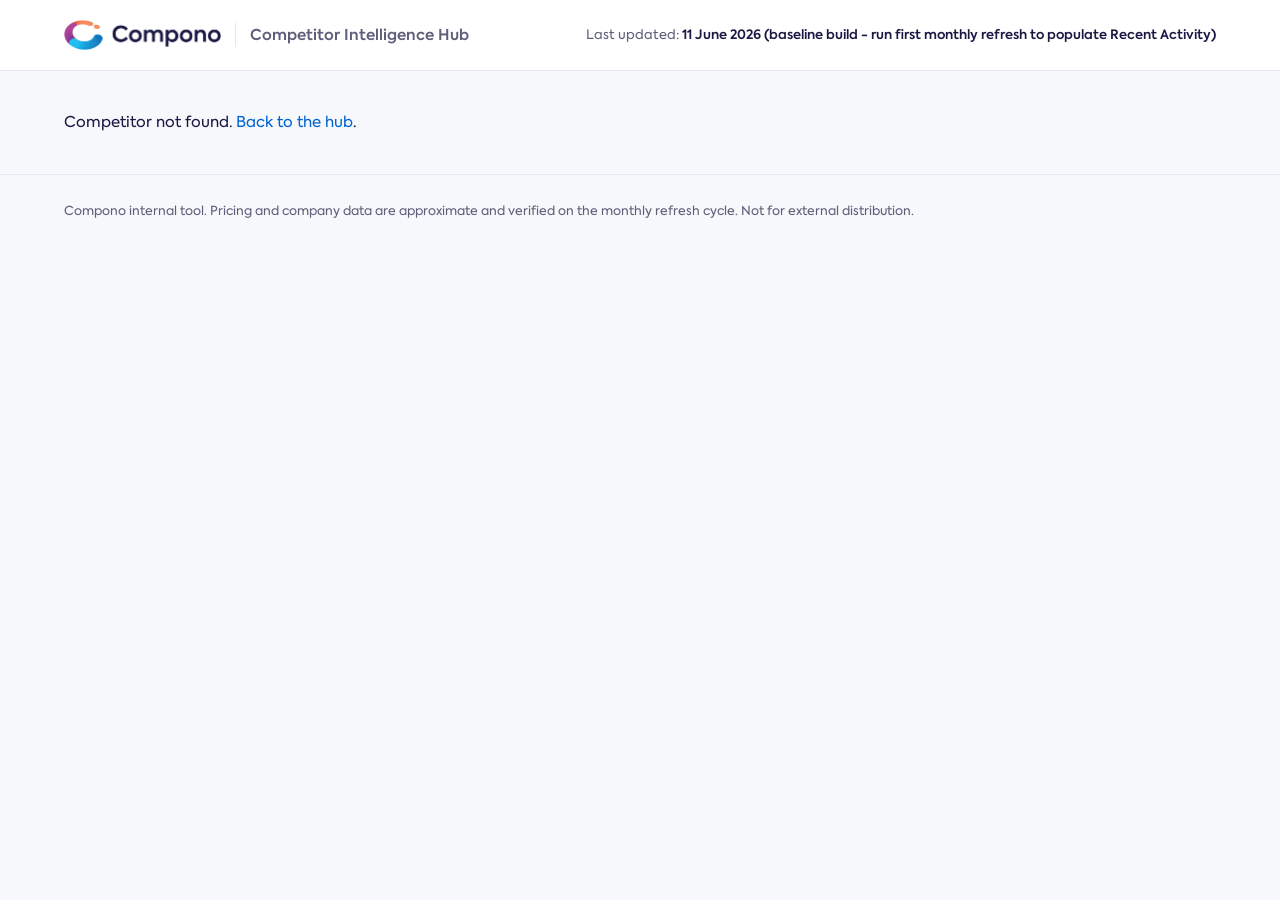
==== competitor.html @ 475b2f6e "Add files via upload" ====
<!DOCTYPE html>
<html lang="en-AU">
<head>
<meta charset="UTF-8">
<meta name="viewport" content="width=device-width, initial-scale=1.0">
<meta name="robots" content="noindex, nofollow">
<title>Competitor - Compono Intelligence Hub</title>
<link rel="stylesheet" href="styles.css">
</head>
<body>

<header class="site-header">
  <div class="wrap">
    <div class="brand">
      <img src="assets/logo-horizontal-color.png" alt="Compono">
      <span class="brand-title">Competitor Intelligence Hub</span>
    </div>
    <div class="last-updated">Last updated: <strong id="lastUpdated"></strong></div>
  </div>
</header>

<main class="wrap" id="page"></main>

<footer class="site-footer">
  <div class="wrap">Compono internal tool. Pricing and company data are approximate and verified on the monthly refresh cycle. Not for external distribution.</div>
</footer>

<script src="data.js"></script>
<script>
  document.getElementById("lastUpdated").textContent = LAST_UPDATED;

  const id = new URLSearchParams(location.search).get("id");
  const c = COMPETITORS.find(x => x.id === id);
  const page = document.getElementById("page");

  if (!c) {
    page.innerHTML = `<p style="padding:40px 0">Competitor not found. <a href="index.html">Back to the hub</a>.</p>`;
  } else {
    document.title = c.name + " - Compono Intelligence Hub";
    const cat = CATEGORIES[c.category];

    const assessSection = (c.category === "hire" && c.assessment) ? `
      <div class="section">
        <h2>Assessment capability</h2>
        <div class="panel">
          <span class="pill ${c.assessment.level === "Native" ? "assess-native" : c.assessment.level === "Basic" ? "assess-basic" : "assess-none"}">${c.assessment.level}</span>
          <p style="margin-top:12px; font-size:14px;">${c.assessment.detail}</p>
        </div>
      </div>` : "";

    const recent = c.recentActivity && c.recentActivity.length
      ? c.recentActivity.map(a => `<div class="activity-item"><div class="date">${a.date}</div>${a.note}</div>`).join("")
      : `<p class="recent-empty">No entries yet - run the monthly refresh prompt to populate this section with the latest product releases, brand messaging changes and partnerships.</p>`;

    page.innerHTML = `
      <a class="back-link" href="index.html">← Back to all competitors</a>

      <div class="comp-header">
        <div class="eyebrow">${cat.label} competitor</div>
        <h1>${c.name}</h1>
        <p style="color:var(--muted); max-width:760px;">${c.summary}</p>
        <div class="card-meta" style="margin-top:14px;">
          <span class="pill">${c.targetMarket}</span>
        </div>
      </div>

      <div class="section">
        <h2>Company snapshot</h2>
        <div class="panel">
          <div class="snapshot-grid">
            <div class="snap-item"><div class="label">HQ</div><div class="value">${c.snapshot.hq}</div></div>
            <div class="snap-item"><div class="label">Founded</div><div class="value">${c.snapshot.founded}</div></div>
            <div class="snap-item"><div class="label">Funding</div><div class="value">${c.snapshot.funding}</div></div>
            <div class="snap-item"><div class="label">Headcount</div><div class="value">${c.snapshot.headcount}</div></div>
            <div class="snap-item"><div class="label">ANZ presence</div><div class="value">${c.snapshot.anz}</div></div>
          </div>
        </div>
      </div>

      ${assessSection}

      <div class="section">
        <h2>Pricing model</h2>
        <div class="panel"><p style="font-size:14.5px;">${c.pricing}</p></div>
      </div>

      <div class="section">
        <h2>Key features</h2>
        <div class="panel">
          <ul class="clean">${c.features.map(f => `<li>${f}</li>`).join("")}</ul>
        </div>
      </div>

      <div class="section">
        <h2>FAB - theirs vs ours</h2>
        <div class="fab-grid">
          <div class="panel fab-col theirs">
            <h3>${c.name}'s pitch</h3>
            <div class="fab-block"><div class="fab-label">Features</div><p>${c.fabTheirs.features}</p></div>
            <div class="fab-block"><div class="fab-label">Advantages</div><p>${c.fabTheirs.advantages}</p></div>
            <div class="fab-block"><div class="fab-label">Benefits</div><p>${c.fabTheirs.benefits}</p></div>
          </div>
          <div class="panel fab-col ours">
            <h3>Compono in this matchup</h3>
            <div class="fab-block"><div class="fab-label">Features</div><p>${c.fabOurs.features}</p></div>
            <div class="fab-block"><div class="fab-label">Advantages</div><p>${c.fabOurs.advantages}</p></div>
            <div class="fab-block"><div class="fab-label">Benefits</div><p>${c.fabOurs.benefits}</p></div>
          </div>
        </div>
      </div>

      <div class="section">
        <div class="two-col">
          <div>
            <h2>How Compono wins</h2>
            <div class="panel"><ul class="clean wins">${c.wins.map(w => `<li>${w}</li>`).join("")}</ul></div>
          </div>
          <div>
            <h2>How Compono loses</h2>
            <div class="panel"><ul class="clean losses">${c.losses.map(l => `<li>${l}</li>`).join("")}</ul></div>
          </div>
        </div>
      </div>

      <div class="section">
        <div class="battlecard">
          <h2>Battle card seed</h2>
          <p>${c.battlecard}</p>
        </div>
      </div>

      <div class="section">
        <h2>Social / brand signal</h2>
        <div class="panel"><p style="font-size:14px;">${c.social}</p></div>
      </div>

      <div class="section">
        <h2>Recent activity</h2>
        <div class="panel">${recent}</div>
      </div>
    `;
  }
</script>
</body>
</html>
---- styles.css ----
/* Compono Competitor Intelligence Hub — internal tool styling
   Lighter take on the Compono GTM design system */

@font-face { font-family:"Axiforma"; src:url("./fonts/Axiforma-Regular.otf") format("opentype"); font-weight:400; font-display:swap; }
@font-face { font-family:"Axiforma"; src:url("./fonts/Axiforma-Medium.otf") format("opentype"); font-weight:500; font-display:swap; }
@font-face { font-family:"Axiforma"; src:url("./fonts/Axiforma-SemiBold.otf") format("opentype"); font-weight:600; font-display:swap; }
@font-face { font-family:"Axiforma"; src:url("./fonts/Axiforma-Bold.otf") format("opentype"); font-weight:700; font-display:swap; }

:root {
  --navy:#1A1944;
  --blue:#0065D3;
  --blue-dark:#0055B3;
  --purple:#9a1a8d;
  --cyan:#35c6ff;
  --coral:#f3805d;
  --amber:#F1A604;
  --bg:#f7f8fb;
  --card:#ffffff;
  --line:#e6e8f0;
  --text:#1A1944;
  --muted:#5d5f7a;
  --green:#1d9e6f;
  --red:#d14545;
  --radius:16px;
}

* { box-sizing:border-box; margin:0; padding:0; }

body {
  font-family:"Axiforma", system-ui, sans-serif;
  background:var(--bg);
  color:var(--text);
  line-height:1.55;
  font-size:15px;
}

a { color:var(--blue); text-decoration:none; }
a:hover { text-decoration:underline; }

.wrap { max-width:1200px; margin:0 auto; padding:0 24px; }

/* ---------- Header ---------- */
.site-header {
  background:var(--card);
  border-bottom:1px solid var(--line);
  padding:20px 0;
}
.site-header .wrap { display:flex; align-items:center; justify-content:space-between; gap:16px; flex-wrap:wrap; }
.brand { display:flex; align-items:center; gap:14px; }
.brand img { height:30px; }
.brand-title { font-weight:600; font-size:15px; color:var(--muted); border-left:1px solid var(--line); padding-left:14px; }
.last-updated { font-size:13px; color:var(--muted); }
.last-updated strong { color:var(--text); font-weight:600; }

/* ---------- Hero strip ---------- */
.hero-strip { padding:36px 0 8px; }
.eyebrow { text-transform:uppercase; letter-spacing:2px; font-size:11px; font-weight:600; color:var(--purple); }
.hero-strip h1 { font-size:30px; font-weight:700; margin:8px 0 6px; letter-spacing:-0.3px; }
.hero-strip p { color:var(--muted); max-width:760px; }

/* ---------- Tabs ---------- */
.tabs { display:flex; gap:8px; margin:28px 0 22px; flex-wrap:wrap; }
.tab {
  border:1px solid var(--line);
  background:var(--card);
  border-radius:9999px;
  padding:10px 22px;
  font-family:inherit;
  font-size:14px;
  font-weight:600;
  color:var(--muted);
  cursor:pointer;
  display:flex; align-items:center; gap:8px;
  transition:all .15s ease;
}
.tab:hover { border-color:var(--blue); color:var(--blue); }
.tab.active { background:var(--navy); border-color:var(--navy); color:#fff; }
.tab .dot { width:9px; height:9px; border-radius:50%; }
.dot-hire { background:var(--cyan); }
.dot-engage { background:var(--purple); }
.dot-develop { background:var(--coral); }
.dot-hris { background:var(--amber); }
.tab .count { font-weight:400; opacity:.7; font-size:13px; }

/* ---------- Search ---------- */
.toolbar { display:flex; gap:12px; align-items:center; margin-bottom:22px; flex-wrap:wrap; }
.search {
  flex:1; min-width:240px; max-width:380px;
  border:1px solid var(--line);
  border-radius:9999px;
  padding:10px 18px;
  font-family:inherit;
  font-size:14px;
  background:var(--card);
  color:var(--text);
}
.search:focus { outline:none; border-color:var(--blue); }
.tab-desc { font-size:13px; color:var(--muted); }

/* ---------- Card grid ---------- */
.grid {
  display:grid;
  grid-template-columns:repeat(3, 1fr);
  gap:18px;
  padding-bottom:64px;
}
@media (max-width:980px){ .grid { grid-template-columns:repeat(2,1fr); } }
@media (max-width:640px){ .grid { grid-template-columns:1fr; } }

.comp-card {
  background:var(--card);
  border:1px solid var(--line);
  border-left:4px solid var(--purple);
  border-radius:var(--radius);
  padding:22px;
  display:flex; flex-direction:column; gap:10px;
  transition:box-shadow .15s ease, transform .15s ease;
  color:var(--text);
}
.comp-card:hover { box-shadow:0 8px 24px rgba(26,25,68,.10); transform:translateY(-2px); text-decoration:none; }
.comp-card.hire { border-left-color:var(--cyan); }
.comp-card.engage { border-left-color:var(--purple); }
.comp-card.develop { border-left-color:var(--coral); }
.comp-card.hris { border-left-color:var(--amber); }

.comp-card h3 { font-size:18px; font-weight:700; }
.card-meta { display:flex; gap:8px; flex-wrap:wrap; }
.pill {
  font-size:11px; font-weight:600;
  border-radius:9999px;
  padding:4px 11px;
  background:var(--bg);
  color:var(--muted);
  border:1px solid var(--line);
}
.pill.assess-native { background:#e8f8ef; color:var(--green); border-color:#bfe8d2; }
.pill.assess-basic { background:#fdf4e3; color:#a87708; border-color:#f0dfb3; }
.pill.assess-none { background:#fbeaea; color:var(--red); border-color:#f0c9c9; }
.comp-card p { font-size:13.5px; color:var(--muted); flex:1; }
.card-link { font-size:13px; font-weight:600; color:var(--blue); }

/* ---------- Competitor page ---------- */
.back-link { display:inline-block; margin:26px 0 4px; font-size:13px; font-weight:600; }
.comp-header { padding:10px 0 26px; border-bottom:1px solid var(--line); margin-bottom:30px; }
.comp-header h1 { font-size:32px; font-weight:700; letter-spacing:-0.3px; margin:6px 0 10px; }
.comp-header .card-meta { margin-top:4px; }

.section { margin-bottom:34px; }
.section h2 {
  font-size:13px; text-transform:uppercase; letter-spacing:2px;
  font-weight:600; color:var(--purple); margin-bottom:12px;
}
.panel {
  background:var(--card);
  border:1px solid var(--line);
  border-radius:var(--radius);
  padding:22px 24px;
}

.snapshot-grid { display:grid; grid-template-columns:repeat(auto-fit, minmax(170px,1fr)); gap:16px; }
.snap-item .label { font-size:11px; text-transform:uppercase; letter-spacing:1px; color:var(--muted); font-weight:600; }
.snap-item .value { font-size:14.5px; font-weight:500; margin-top:3px; }

ul.clean { list-style:none; }
ul.clean li { padding:7px 0 7px 22px; position:relative; font-size:14px; border-bottom:1px solid var(--bg); }
ul.clean li:last-child { border-bottom:none; }
ul.clean li::before { content:"●"; position:absolute; left:2px; font-size:9px; top:11px; color:var(--blue); }
ul.clean.wins li::before { color:var(--green); }
ul.clean.losses li::before { color:var(--red); }

.fab-grid { display:grid; grid-template-columns:1fr 1fr; gap:18px; }
@media (max-width:760px){ .fab-grid { grid-template-columns:1fr; } }
.fab-col h3 { font-size:14px; font-weight:700; margin-bottom:10px; display:flex; align-items:center; gap:8px; }
.fab-col.theirs h3 { color:var(--muted); }
.fab-col.ours h3 { color:var(--blue); }
.fab-block { margin-bottom:12px; }
.fab-block .fab-label { font-size:11px; text-transform:uppercase; letter-spacing:1px; font-weight:600; color:var(--muted); }
.fab-block p { font-size:13.5px; margin-top:3px; }

.battlecard {
  background:var(--navy);
  color:#fff;
  border-radius:var(--radius);
  padding:26px 28px;
}
.battlecard h2 { color:var(--cyan) !important; }
.battlecard p { font-size:15px; line-height:1.7; }

.recent-empty {
  font-size:13.5px; color:var(--muted); font-style:italic;
}
.activity-item { padding:10px 0; border-bottom:1px solid var(--bg); font-size:14px; }
.activity-item:last-child { border-bottom:none; }
.activity-item .date { font-size:12px; font-weight:600; color:var(--purple); }

.two-col { display:grid; grid-template-columns:1fr 1fr; gap:18px; }
@media (max-width:760px){ .two-col { grid-template-columns:1fr; } }

footer.site-footer {
  border-top:1px solid var(--line);
  padding:26px 0 40px;
  font-size:12.5px;
  color:var(--muted);
}
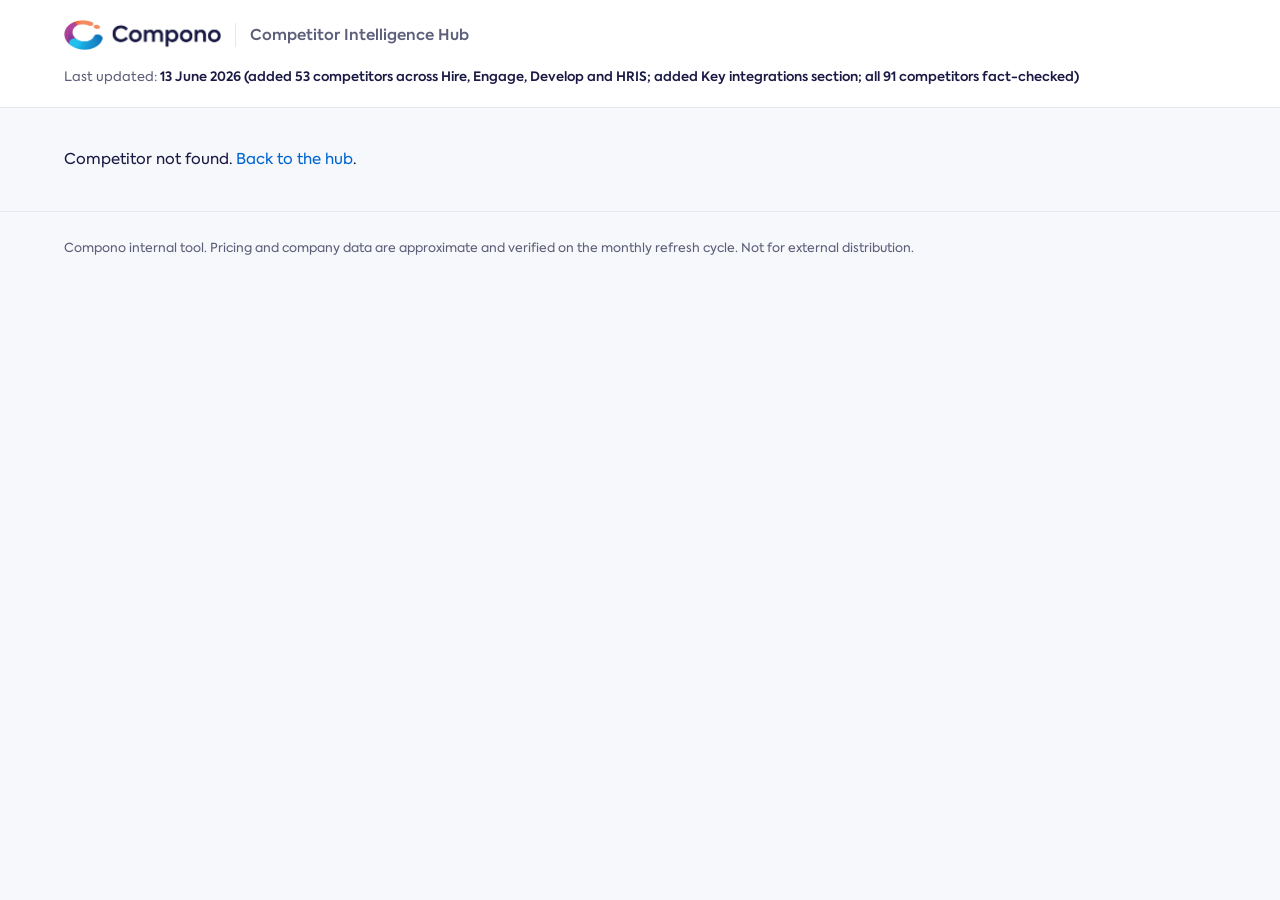
==== commit c2ef79ea: "Add files via upload" ====
--- a/competitor.html
+++ b/competitor.html
@@ -92,6 +92,15 @@
       </div>
 
       <div class="section">
+        <h2>Key integrations</h2>
+        <div class="panel">
+          ${c.integrations && c.integrations.length
+            ? `<ul class="clean">${c.integrations.map(i => `<li>${i}</li>`).join("")}</ul>`
+            : `<p class="recent-empty">No integrations listed yet - add them on the next refresh.</p>`}
+        </div>
+      </div>
+
+      <div class="section">
         <h2>FAB - theirs vs ours</h2>
         <div class="fab-grid">
           <div class="panel fab-col theirs">
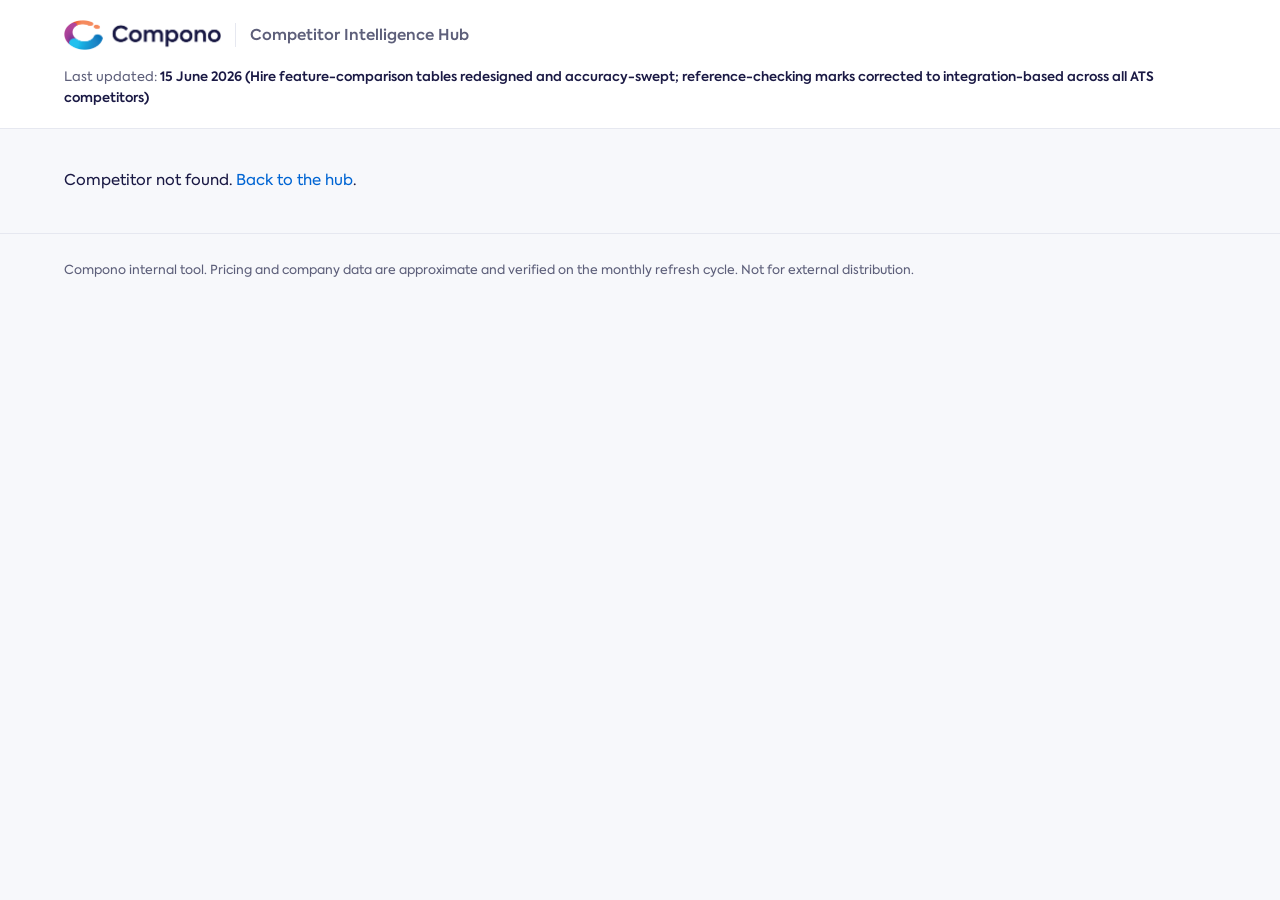
==== commit 07a80f9c: "Add files via upload" ====
--- a/competitor.html
+++ b/competitor.html
@@ -118,6 +118,42 @@
         </div>
       </div>
 
+
+      ${c.fabComparison ? `
+      <div class="section">
+        <details class="fab-compare">
+          <summary>
+            <span class="fab-compare-title">Feature comparison - ${c.name} vs Compono</span>
+            <span class="fab-compare-hint">Click to expand</span>
+          </summary>
+          <div class="fab-compare-body">
+            <div class="fab-legend">
+              <span><i class="mk yes">&#10003;</i> Native</span>
+              <span><i class="mk partial">&#9680;</i> Partial / via integration</span>
+              <span><i class="mk no">&#10007;</i> None</span>
+            </div>
+            ${c.fabComparison.groups.map(g => `
+              <div class="fab-compare-group">
+                <div class="fab-compare-grouptitle">${g.title}</div>
+                <table class="fab-compare-table">
+                  <colgroup><col class="col-cap"><col class="col-them"><col class="col-us"></colgroup>
+                  <thead>
+                    <tr><th class="cap">Capability</th><th class="vendor">${c.name}</th><th class="vendor us">Compono</th></tr>
+                  </thead>
+                  <tbody>
+                    ${g.rows.map(r => `
+                      <tr>
+                        <td class="cap">${r.label}</td>
+                        <td class="mark"><i class="mk ${r.them}">${r.them === "yes" ? "&#10003;" : r.them === "partial" ? "&#9680;" : "&#10007;"}</i></td>
+                        <td class="mark us"><i class="mk ${r.us}">${r.us === "yes" ? "&#10003;" : r.us === "partial" ? "&#9680;" : "&#10007;"}</i></td>
+                      </tr>`).join("")}
+                  </tbody>
+                </table>
+              </div>`).join("")}
+          </div>
+        </details>
+      </div>` : ""}
+
       <div class="section">
         <div class="two-col">
           <div>
@@ -150,5 +186,6 @@
     `;
   }
 </script>
+  <script src="enhance.js"></script>
 </body>
 </html>
--- a/styles.css
+++ b/styles.css
@@ -202,3 +202,141 @@
   font-size:12.5px;
   color:var(--muted);
 }
+
+/* ============================================================
+   FAB FEATURE COMPARISON + PAGE INTERACTIVITY
+   Added for the redesigned 1-v-1 Compono comparison tables.
+   Uses the existing tokens defined above (--navy, --blue, etc).
+   ============================================================ */
+:root{
+  --fab-yes:#1d9e6f; --fab-yes-bg:rgba(29,158,111,.12);
+  --fab-partial:#c8861a; --fab-partial-bg:rgba(214,158,46,.14);
+  --fab-no:#c2c7d0; --fab-no-bg:rgba(120,130,150,.10);
+  --ease-out:cubic-bezier(.22,1,.36,1);
+}
+
+/* ---------- collapsible shell ---------- */
+.fab-compare{
+  border:1px solid var(--line);
+  border-radius:var(--radius);
+  background:var(--card);
+  overflow:hidden;
+  box-shadow:0 2px 8px rgba(26,25,68,0.05);
+  transition:box-shadow .3s var(--ease-out);
+}
+.fab-compare[open]{box-shadow:0 12px 32px -12px rgba(26,25,68,0.18);}
+.fab-compare>summary{
+  list-style:none; cursor:pointer; user-select:none;
+  padding:20px 24px;
+  display:flex; align-items:center; gap:14px;
+  background:linear-gradient(135deg,#1A1944 0%,#2a2960 100%);
+  color:#fff;
+}
+.fab-compare>summary::-webkit-details-marker{display:none;}
+.fab-compare>summary::after{
+  content:""; width:11px; height:11px; margin-left:auto;
+  border-right:2px solid rgba(255,255,255,.8);
+  border-bottom:2px solid rgba(255,255,255,.8);
+  transform:rotate(45deg); transition:transform .3s var(--ease-out);
+}
+.fab-compare[open]>summary::after{transform:rotate(-135deg);}
+.fab-compare-title{font-size:17px; font-weight:700; letter-spacing:-0.01em;}
+.fab-compare-hint{
+  font-size:12px; font-weight:600; text-transform:uppercase; letter-spacing:.08em;
+  color:var(--cyan); margin-left:4px;
+}
+.fab-compare[open] .fab-compare-hint{opacity:.6;}
+.fab-compare-body{padding:0;}
+
+/* ---------- legend ---------- */
+.fab-legend{
+  display:flex; flex-wrap:wrap; gap:22px;
+  padding:16px 24px; background:var(--bg);
+  border-bottom:1px solid var(--line);
+  font-size:13px; font-weight:500; color:var(--navy);
+}
+.fab-legend span{display:inline-flex; align-items:center; gap:8px;}
+
+/* ---------- group ---------- */
+.fab-compare-grouptitle{
+  font-size:12px; font-weight:700; text-transform:uppercase; letter-spacing:.08em;
+  color:var(--purple); padding:18px 24px 10px; background:var(--card);
+}
+.fab-compare-group:nth-of-type(2) .fab-compare-grouptitle{color:var(--blue);}
+
+/* ---------- table ---------- */
+.fab-compare-table{ width:100%; border-collapse:collapse; font-size:14.5px; table-layout:fixed; }
+.fab-compare-table col.col-cap{width:auto;}
+.fab-compare-table col.col-them,.fab-compare-table col.col-us{width:130px;}
+.fab-compare-table th{
+  font-size:12px; font-weight:700; text-transform:uppercase; letter-spacing:.05em;
+  padding:13px 18px; color:var(--navy); background:#f1f0fb;
+  border-bottom:2px solid var(--line);
+}
+.fab-compare-table th.cap{text-align:left;}
+.fab-compare-table th.vendor{text-align:center;}
+.fab-compare-table th.us{
+  background:var(--blue); color:#fff; border-bottom:2px solid var(--blue-dark); position:relative;
+}
+.fab-compare-table th.us::after{
+  content:"US"; position:absolute; top:4px; right:8px;
+  font-size:9px; font-weight:700; letter-spacing:.1em; opacity:.55;
+}
+.fab-compare-table td{
+  padding:13px 18px; border-bottom:1px solid var(--line);
+  color:var(--navy); line-height:1.4; vertical-align:middle;
+}
+.fab-compare-table td.cap{font-weight:500;}
+.fab-compare-table td.mark{text-align:center;}
+.fab-compare-table td.us{background:rgba(0,101,211,0.05);}
+.fab-compare-table tr:hover td{background:rgba(26,25,68,0.025);}
+.fab-compare-table tr:hover td.us{background:rgba(0,101,211,0.09);}
+.fab-compare-table tbody tr:last-child td{border-bottom:none;}
+
+/* ---------- marks ---------- */
+.mk{
+  display:inline-flex; align-items:center; justify-content:center;
+  width:28px; height:28px; border-radius:50%;
+  font-style:normal; font-size:14px; font-weight:700; line-height:1;
+}
+.mk.yes{background:var(--fab-yes-bg); color:var(--fab-yes);}
+.mk.partial{background:var(--fab-partial-bg); color:var(--fab-partial); font-size:12px;}
+.mk.no{background:var(--fab-no-bg); color:var(--fab-no);}
+
+@media (max-width:600px){
+  .fab-compare-hint{display:none;}
+  .fab-compare-table col.col-them,.fab-compare-table col.col-us{width:62px;}
+  .fab-compare-table th,.fab-compare-table td{padding:11px 12px;}
+  .fab-compare-table{font-size:13.5px;}
+}
+
+/* ---------- page interactivity ---------- */
+.reveal{opacity:0; transform:translateY(16px); transition:opacity .6s var(--ease-out), transform .6s var(--ease-out);}
+.reveal.in{opacity:1; transform:none;}
+@media (prefers-reduced-motion:reduce){.reveal{opacity:1; transform:none; transition:none;}}
+
+.hub-subnav{
+  position:sticky; top:0; z-index:50;
+  display:flex; gap:6px; flex-wrap:wrap;
+  padding:12px 0; margin:0 0 8px;
+  background:rgba(247,248,251,0.88); backdrop-filter:blur(10px);
+  border-bottom:1px solid var(--line);
+}
+.hub-subnav a{
+  font-size:13px; font-weight:600; text-decoration:none;
+  color:var(--navy); padding:7px 14px; border-radius:9999px;
+  border:1px solid var(--line); background:var(--card);
+  transition:all .2s ease; white-space:nowrap;
+}
+.hub-subnav a:hover{border-color:var(--blue); color:var(--blue); text-decoration:none;}
+.hub-subnav a.active{background:var(--navy); color:#fff; border-color:var(--navy);}
+
+.win-loss-bar{height:8px; border-radius:9999px; overflow:hidden; display:flex; margin:4px 0 18px; background:var(--fab-no-bg);}
+.win-loss-bar .w{background:var(--green);}
+.win-loss-bar .l{background:var(--coral);}
+
+ul.clean.wins li,ul.clean.losses li{transition:transform .2s ease;}
+ul.clean.wins li:hover,ul.clean.losses li:hover{transform:translateX(3px);}
+
+.panel{transition:box-shadow .25s ease;}
+.section:hover>.panel{box-shadow:0 8px 24px -12px rgba(26,25,68,0.15);}
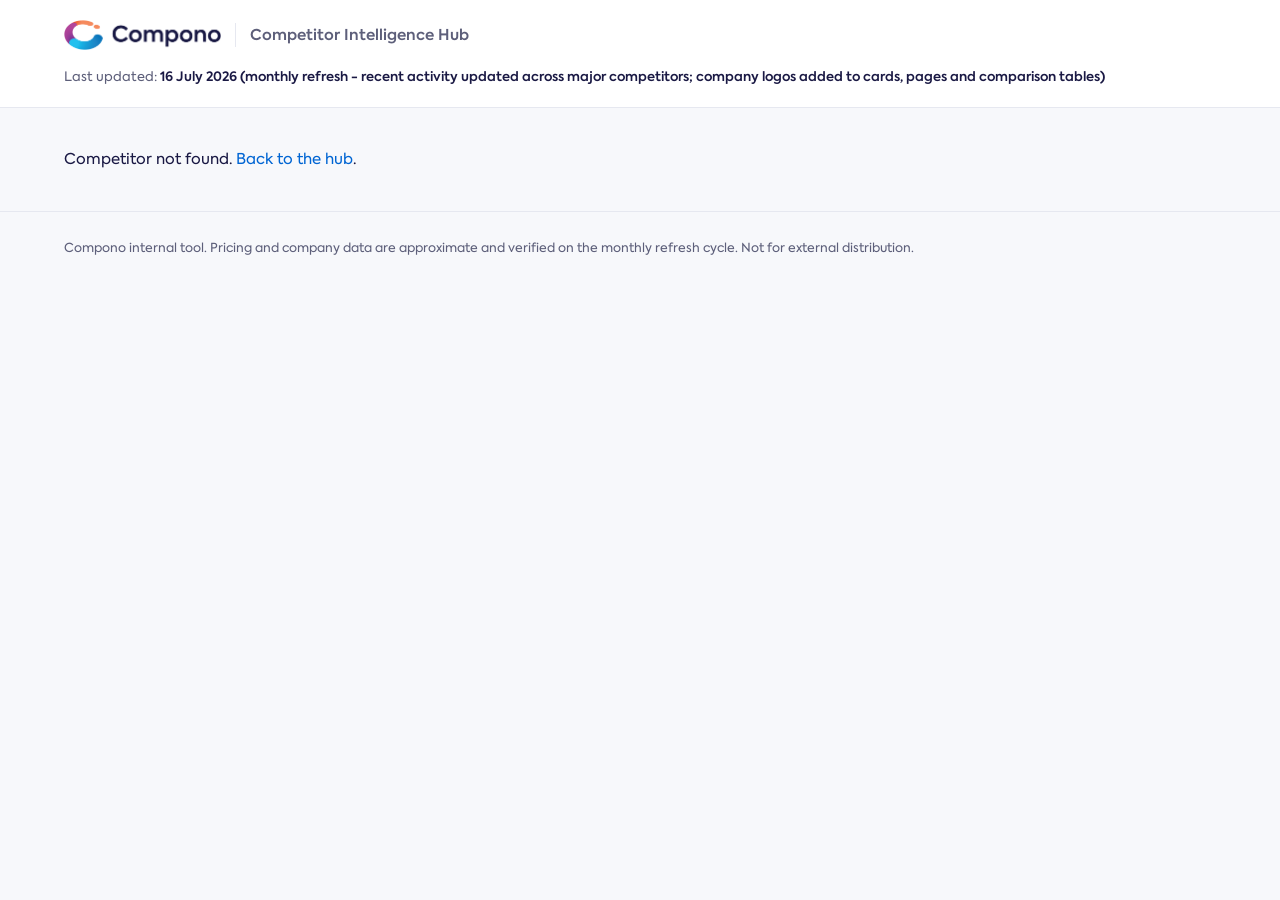
==== commit 43dddc35: "Add files via upload" ====
--- a/competitor.html
+++ b/competitor.html
@@ -39,6 +39,22 @@
     document.title = c.name + " - Compono Intelligence Hub";
     const cat = CATEGORIES[c.category];
 
+    // Company logo chip. Uses the competitor's website favicon via Google's
+    // public favicon service (no files to host or maintain). If a competitor
+    // has no domain set, or the image fails, a coloured initial shows instead.
+    function logoChip(domain, name, category, size) {
+      const initial = (name || "?").trim().charAt(0).toUpperCase();
+      const img = domain
+        ? `<img class="logo-img" src="https://www.google.com/s2/favicons?domain=${domain}&sz=128" alt="" loading="lazy" onerror="this.style.display='none';this.nextElementSibling.style.display='flex'">`
+        : "";
+      return `<span class="logo-chip ${size || ""} ${category || ""}">${img}<span class="logo-fallback"${domain ? ' style="display:none"' : ""}>${initial}</span></span>`;
+    }
+    const compChip = logoChip(c.domain, c.name, c.category);
+    const compChipLg = logoChip(c.domain, c.name, c.category, "lg");
+    const compChipSm = logoChip(c.domain, c.name, c.category, "sm");
+    const componoChipSm = logoChip("compono.com", "Compono", "", "sm");
+    const componoChip = logoChip("compono.com", "Compono", "");
+
     const assessSection = (c.category === "hire" && c.assessment) ? `
       <div class="section">
         <h2>Assessment capability</h2>
@@ -57,7 +73,7 @@
 
       <div class="comp-header">
         <div class="eyebrow">${cat.label} competitor</div>
-        <h1>${c.name}</h1>
+        <div class="comp-title-row">${compChipLg}<h1>${c.name}</h1></div>
         <p style="color:var(--muted); max-width:760px;">${c.summary}</p>
         <div class="card-meta" style="margin-top:14px;">
           <span class="pill">${c.targetMarket}</span>
@@ -104,13 +120,13 @@
         <h2>FAB - theirs vs ours</h2>
         <div class="fab-grid">
           <div class="panel fab-col theirs">
-            <h3>${c.name}'s pitch</h3>
+            <h3>${compChip}<span>${c.name}'s pitch</span></h3>
             <div class="fab-block"><div class="fab-label">Features</div><p>${c.fabTheirs.features}</p></div>
             <div class="fab-block"><div class="fab-label">Advantages</div><p>${c.fabTheirs.advantages}</p></div>
             <div class="fab-block"><div class="fab-label">Benefits</div><p>${c.fabTheirs.benefits}</p></div>
           </div>
           <div class="panel fab-col ours">
-            <h3>Compono in this matchup</h3>
+            <h3>${componoChip}<span>Compono in this matchup</span></h3>
             <div class="fab-block"><div class="fab-label">Features</div><p>${c.fabOurs.features}</p></div>
             <div class="fab-block"><div class="fab-label">Advantages</div><p>${c.fabOurs.advantages}</p></div>
             <div class="fab-block"><div class="fab-label">Benefits</div><p>${c.fabOurs.benefits}</p></div>
@@ -138,7 +154,7 @@
                 <table class="fab-compare-table">
                   <colgroup><col class="col-cap"><col class="col-them"><col class="col-us"></colgroup>
                   <thead>
-                    <tr><th class="cap">Capability</th><th class="vendor">${c.name}</th><th class="vendor us">Compono</th></tr>
+                    <tr><th class="cap">Capability</th><th class="vendor"><span class="th-vendor">${compChipSm}<span>${c.name}</span></span></th><th class="vendor us"><span class="th-vendor">${componoChipSm}<span>Compono</span></span></th></tr>
                   </thead>
                   <tbody>
                     ${g.rows.map(r => `
--- a/styles.css
+++ b/styles.css
@@ -340,3 +340,54 @@
 
 .panel{transition:box-shadow .25s ease;}
 .section:hover>.panel{box-shadow:0 8px 24px -12px rgba(26,25,68,0.15);}
+
+/* ============================================================
+   COMPANY LOGO CHIPS
+   Favicon-based logos with a coloured-initial fallback.
+   Added July 2026 refresh - cards, page headers, FAB columns
+   and the 1-v-1 comparison table headers.
+   ============================================================ */
+.logo-chip{
+  width:34px; height:34px; border-radius:9px;
+  border:1px solid var(--line); background:#fff;
+  display:inline-flex; align-items:center; justify-content:center;
+  overflow:hidden; flex:0 0 auto;
+  box-shadow:0 1px 3px rgba(26,25,68,.06);
+}
+.logo-chip .logo-img{ width:22px; height:22px; object-fit:contain; }
+.logo-chip .logo-fallback{
+  width:100%; height:100%;
+  display:flex; align-items:center; justify-content:center;
+  font-weight:700; font-size:15px; color:#fff; background:var(--navy);
+}
+.logo-chip.hire .logo-fallback{ background:var(--cyan); }
+.logo-chip.engage .logo-fallback{ background:var(--purple); }
+.logo-chip.develop .logo-fallback{ background:var(--coral); }
+.logo-chip.hris .logo-fallback{ background:var(--amber); }
+
+/* Card grid */
+.card-head{ display:flex; align-items:center; gap:12px; }
+.card-head h3{ margin:0; }
+
+/* Competitor page header */
+.comp-title-row{ display:flex; align-items:center; gap:14px; margin:6px 0 10px; }
+.comp-title-row h1{ margin:0; }
+.logo-chip.lg{ width:54px; height:54px; border-radius:14px; }
+.logo-chip.lg .logo-img{ width:36px; height:36px; }
+.logo-chip.lg .logo-fallback{ font-size:22px; }
+
+/* FAB column headings */
+.fab-col h3 .logo-chip{ width:26px; height:26px; border-radius:7px; }
+.fab-col h3 .logo-chip .logo-img{ width:17px; height:17px; }
+.fab-col h3 .logo-chip .logo-fallback{ font-size:12px; }
+
+/* Comparison table headers */
+.logo-chip.sm{ width:20px; height:20px; border-radius:5px; box-shadow:none; }
+.logo-chip.sm .logo-img{ width:14px; height:14px; }
+.logo-chip.sm .logo-fallback{ font-size:10px; }
+.th-vendor{ display:inline-flex; align-items:center; gap:7px; vertical-align:middle; }
+.fab-compare-table th.us .logo-chip.sm{ border-color:rgba(255,255,255,.5); }
+
+@media (max-width:600px){
+  .fab-compare-table .logo-chip.sm{ display:none; }
+}
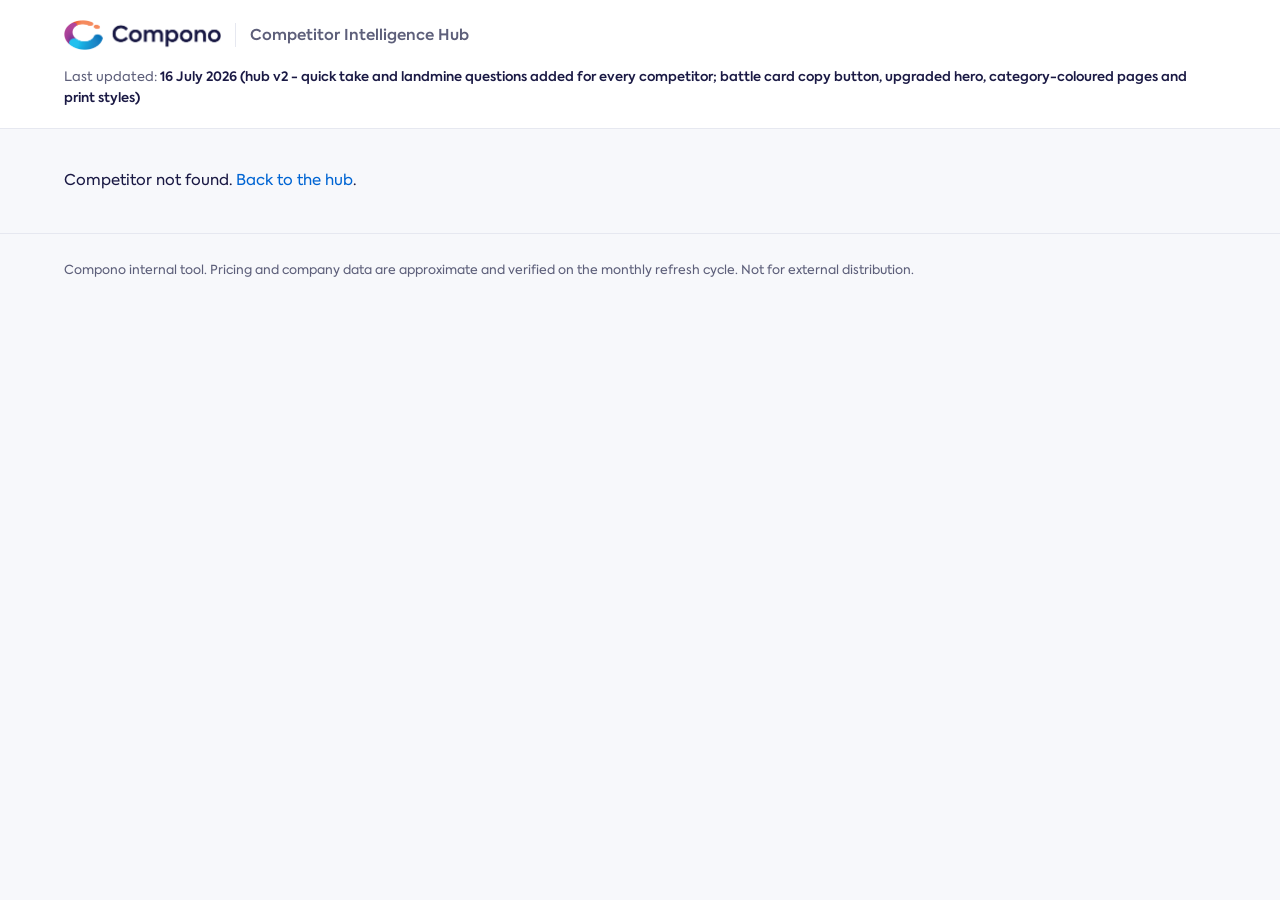
==== commit 31a76054: "Add files via upload" ====
--- a/competitor.html
+++ b/competitor.html
@@ -71,7 +71,7 @@
     page.innerHTML = `
       <a class="back-link" href="index.html">← Back to all competitors</a>
 
-      <div class="comp-header">
+      <div class="comp-header ${c.category}">
         <div class="eyebrow">${cat.label} competitor</div>
         <div class="comp-title-row">${compChipLg}<h1>${c.name}</h1></div>
         <p style="color:var(--muted); max-width:760px;">${c.summary}</p>
@@ -79,6 +79,16 @@
           <span class="pill">${c.targetMarket}</span>
         </div>
       </div>
+
+      ${c.quickTake ? `
+      <div class="section">
+        <div class="quick-take ${c.category}">
+          <h2>Quick take</h2>
+          <div class="qt-row"><div class="qt-label">Their pitch</div><p>${c.quickTake.theirPitch}</p></div>
+          <div class="qt-row"><div class="qt-label">Our angle</div><p>${c.quickTake.ourAngle}</p></div>
+          <div class="qt-row"><div class="qt-label">Watch out</div><p>${c.quickTake.watchOut}</p></div>
+        </div>
+      </div>` : ""}
 
       <div class="section">
         <h2>Company snapshot</h2>
@@ -185,10 +195,22 @@
 
       <div class="section">
         <div class="battlecard">
-          <h2>Battle card seed</h2>
+          <div class="bc-head">
+            <h2>Battle card seed</h2>
+            <button class="copy-btn" id="copyBattlecard" type="button" title="Copy the battle card text">Copy</button>
+          </div>
           <p>${c.battlecard}</p>
         </div>
       </div>
+
+      ${c.landmines && c.landmines.length ? `
+      <div class="section">
+        <h2>Landmine questions</h2>
+        <div class="panel">
+          <p class="landmine-intro">Ask these in the call - they expose what ${c.name} cannot answer.</p>
+          <ol class="landmines">${c.landmines.map(q => `<li>${q}</li>`).join("")}</ol>
+        </div>
+      </div>` : ""}
 
       <div class="section">
         <h2>Social / brand signal</h2>
@@ -200,6 +222,50 @@
         <div class="panel">${recent}</div>
       </div>
     `;
+
+    // Copy the battle card text to the clipboard, with a fallback for
+    // older browsers. The button flips to "Copied" briefly as feedback.
+    const copyBtn = document.getElementById("copyBattlecard");
+    if (copyBtn) {
+      copyBtn.addEventListener("click", () => {
+        const text = c.name + " - battle card seed\n\n" + c.battlecard;
+        const done = () => {
+          copyBtn.textContent = "Copied";
+          copyBtn.classList.add("copied");
+          setTimeout(() => { copyBtn.textContent = "Copy"; copyBtn.classList.remove("copied"); }, 1600);
+        };
+        if (navigator.clipboard && navigator.clipboard.writeText) {
+          navigator.clipboard.writeText(text).then(done).catch(() => fallbackCopy(text, done));
+        } else {
+          fallbackCopy(text, done);
+        }
+      });
+    }
+    function fallbackCopy(text, done) {
+      const ta = document.createElement("textarea");
+      ta.value = text;
+      ta.style.position = "fixed";
+      ta.style.opacity = "0";
+      document.body.appendChild(ta);
+      ta.select();
+      try { document.execCommand("copy"); done(); } catch (e) {}
+      document.body.removeChild(ta);
+    }
+
+    // Print support: open every collapsed comparison table and make all
+    // sections visible before printing, then restore afterwards.
+    window.addEventListener("beforeprint", () => {
+      document.querySelectorAll("details").forEach(d => {
+        d.dataset.wasOpen = d.open ? "1" : "";
+        d.open = true;
+      });
+      document.querySelectorAll(".reveal").forEach(el => el.classList.add("in"));
+    });
+    window.addEventListener("afterprint", () => {
+      document.querySelectorAll("details").forEach(d => {
+        if (!d.dataset.wasOpen) d.open = false;
+      });
+    });
   }
 </script>
   <script src="enhance.js"></script>
--- a/styles.css
+++ b/styles.css
@@ -22,6 +22,11 @@
   --green:#1d9e6f;
   --red:#d14545;
   --radius:16px;
+  /* Darker, text-safe versions of the category colours */
+  --hire-ink:#0a7fb5;
+  --engage-ink:#9a1a8d;
+  --develop-ink:#c9552f;
+  --hris-ink:#a87708;
 }
 
 * { box-sizing:border-box; margin:0; padding:0; }
@@ -52,11 +57,32 @@
 .last-updated { font-size:13px; color:var(--muted); }
 .last-updated strong { color:var(--text); font-weight:600; }
 
-/* ---------- Hero strip ---------- */
-.hero-strip { padding:36px 0 8px; }
+/* ---------- Hero ---------- */
 .eyebrow { text-transform:uppercase; letter-spacing:2px; font-size:11px; font-weight:600; color:var(--purple); }
-.hero-strip h1 { font-size:30px; font-weight:700; margin:8px 0 6px; letter-spacing:-0.3px; }
-.hero-strip p { color:var(--muted); max-width:760px; }
+.hero {
+  margin-top:28px;
+  padding:34px 36px 30px;
+  border-radius:var(--radius);
+  background:
+    radial-gradient(600px 260px at 88% -20%, rgba(53,198,255,.22), transparent 60%),
+    radial-gradient(520px 300px at -10% 120%, rgba(154,26,141,.28), transparent 60%),
+    linear-gradient(135deg, #1A1944 0%, #2a2960 100%);
+  color:#fff;
+}
+.hero .eyebrow { color:var(--cyan); }
+.hero h1 { font-size:30px; font-weight:700; margin:8px 0 6px; letter-spacing:-0.3px; }
+.hero p { color:rgba(255,255,255,.78); max-width:760px; font-size:14.5px; }
+.hero-stats { display:flex; gap:10px; flex-wrap:wrap; margin-top:20px; }
+.stat-chip {
+  font-size:12.5px; font-weight:500;
+  color:rgba(255,255,255,.82);
+  background:rgba(255,255,255,.09);
+  border:1px solid rgba(255,255,255,.16);
+  border-radius:9999px;
+  padding:7px 14px;
+}
+.stat-chip strong { color:#fff; font-weight:700; }
+@media (max-width:600px){ .hero { padding:26px 22px 24px; } }
 
 /* ---------- Tabs ---------- */
 .tabs { display:flex; gap:8px; margin:28px 0 22px; flex-wrap:wrap; }
@@ -141,7 +167,19 @@
 
 /* ---------- Competitor page ---------- */
 .back-link { display:inline-block; margin:26px 0 4px; font-size:13px; font-weight:600; }
-.comp-header { padding:10px 0 26px; border-bottom:1px solid var(--line); margin-bottom:30px; }
+.comp-header { position:relative; padding:18px 0 26px; border-bottom:1px solid var(--line); margin-bottom:30px; }
+.comp-header::before {
+  content:""; position:absolute; top:0; left:0;
+  width:64px; height:4px; border-radius:2px; background:var(--purple);
+}
+.comp-header.hire::before { background:var(--cyan); }
+.comp-header.engage::before { background:var(--purple); }
+.comp-header.develop::before { background:var(--coral); }
+.comp-header.hris::before { background:var(--amber); }
+.comp-header.hire .eyebrow { color:var(--hire-ink); }
+.comp-header.engage .eyebrow { color:var(--engage-ink); }
+.comp-header.develop .eyebrow { color:var(--develop-ink); }
+.comp-header.hris .eyebrow { color:var(--hris-ink); }
 .comp-header h1 { font-size:32px; font-weight:700; letter-spacing:-0.3px; margin:6px 0 10px; }
 .comp-header .card-meta { margin-top:4px; }
 
@@ -185,6 +223,63 @@
 }
 .battlecard h2 { color:var(--cyan) !important; }
 .battlecard p { font-size:15px; line-height:1.7; }
+.bc-head { display:flex; align-items:center; justify-content:space-between; gap:12px; }
+.bc-head h2 { margin-bottom:12px; }
+
+/* Copy button (battle card) */
+.copy-btn {
+  font-family:inherit; font-size:12px; font-weight:600;
+  text-transform:uppercase; letter-spacing:.06em;
+  color:#fff; background:rgba(255,255,255,.12);
+  border:1px solid rgba(255,255,255,.28);
+  border-radius:9999px; padding:7px 16px;
+  cursor:pointer; transition:all .15s ease;
+  flex:0 0 auto; margin-bottom:12px;
+}
+.copy-btn:hover { background:rgba(255,255,255,.22); }
+.copy-btn.copied { background:var(--green); border-color:var(--green); }
+
+/* ---------- Quick take ---------- */
+.quick-take {
+  background:linear-gradient(135deg, #1A1944 0%, #2a2960 100%);
+  color:#fff;
+  border-radius:var(--radius);
+  border-left:5px solid var(--purple);
+  padding:24px 28px;
+}
+.quick-take.hire { border-left-color:var(--cyan); }
+.quick-take.engage { border-left-color:var(--purple); }
+.quick-take.develop { border-left-color:var(--coral); }
+.quick-take.hris { border-left-color:var(--amber); }
+.quick-take h2 { color:var(--cyan) !important; margin-bottom:14px; }
+.qt-row { display:grid; grid-template-columns:110px 1fr; gap:14px; padding:9px 0; border-bottom:1px solid rgba(255,255,255,.10); }
+.qt-row:last-child { border-bottom:none; }
+.qt-label {
+  font-size:11px; text-transform:uppercase; letter-spacing:1px;
+  font-weight:600; color:rgba(255,255,255,.55); padding-top:2px;
+}
+.qt-row p { font-size:14.5px; line-height:1.55; color:rgba(255,255,255,.92); }
+@media (max-width:600px){ .qt-row { grid-template-columns:1fr; gap:3px; } }
+
+/* ---------- Landmine questions ---------- */
+.landmine-intro { font-size:13px; color:var(--muted); margin-bottom:12px; }
+ol.landmines { list-style:none; counter-reset:lm; margin:0; padding:0; }
+ol.landmines li {
+  counter-increment:lm;
+  position:relative;
+  padding:11px 0 11px 42px;
+  font-size:14.5px; font-weight:500;
+  border-bottom:1px solid var(--bg);
+}
+ol.landmines li:last-child { border-bottom:none; }
+ol.landmines li::before {
+  content:counter(lm);
+  position:absolute; left:0; top:9px;
+  width:26px; height:26px; border-radius:50%;
+  display:flex; align-items:center; justify-content:center;
+  font-size:12px; font-weight:700;
+  color:#fff; background:var(--navy);
+}
 
 .recent-empty {
   font-size:13.5px; color:var(--muted); font-style:italic;
@@ -391,3 +486,26 @@
 @media (max-width:600px){
   .fab-compare-table .logo-chip.sm{ display:none; }
 }
+
+/* ============================================================
+   PRINT STYLES
+   Any competitor page prints as a clean one-click PDF for
+   board prep. Comparison tables are opened by the page script
+   before printing.
+   ============================================================ */
+@media print {
+  body { background:#fff; font-size:12px; }
+  .site-header { border-bottom:1px solid #ccc; padding:10px 0; }
+  .hub-subnav, .back-link, .copy-btn, footer.site-footer,
+  .fab-compare-hint, .search, .toolbar, .tabs { display:none !important; }
+  .reveal { opacity:1 !important; transform:none !important; transition:none !important; }
+  .section { break-inside:avoid; margin-bottom:18px; }
+  .panel, .comp-card, .battlecard, .quick-take, .fab-compare { box-shadow:none !important; }
+  .battlecard, .quick-take, .fab-compare > summary, .mk,
+  .comp-header::before, ol.landmines li::before {
+    -webkit-print-color-adjust:exact; print-color-adjust:exact;
+  }
+  .fab-compare > summary::after { display:none; }
+  .fab-compare-table tr:hover td { background:transparent; }
+  .hero { -webkit-print-color-adjust:exact; print-color-adjust:exact; }
+}
